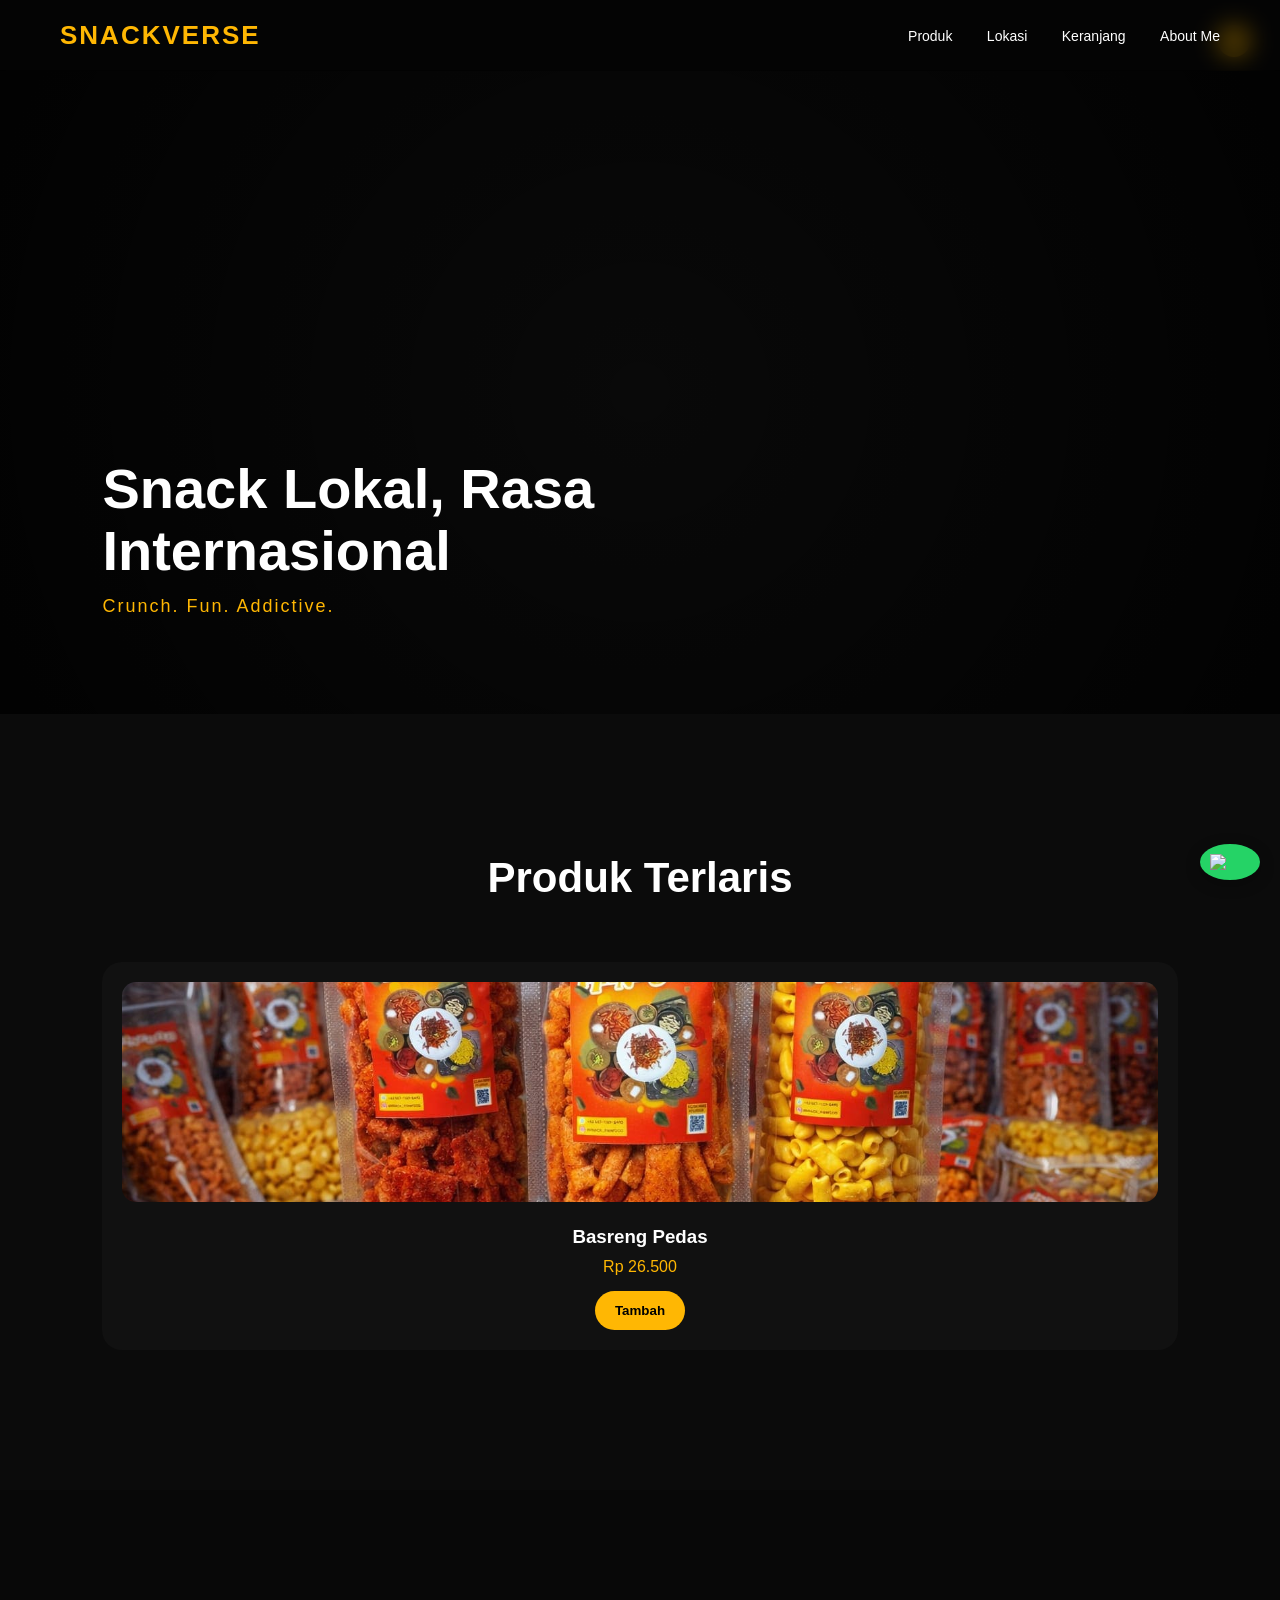
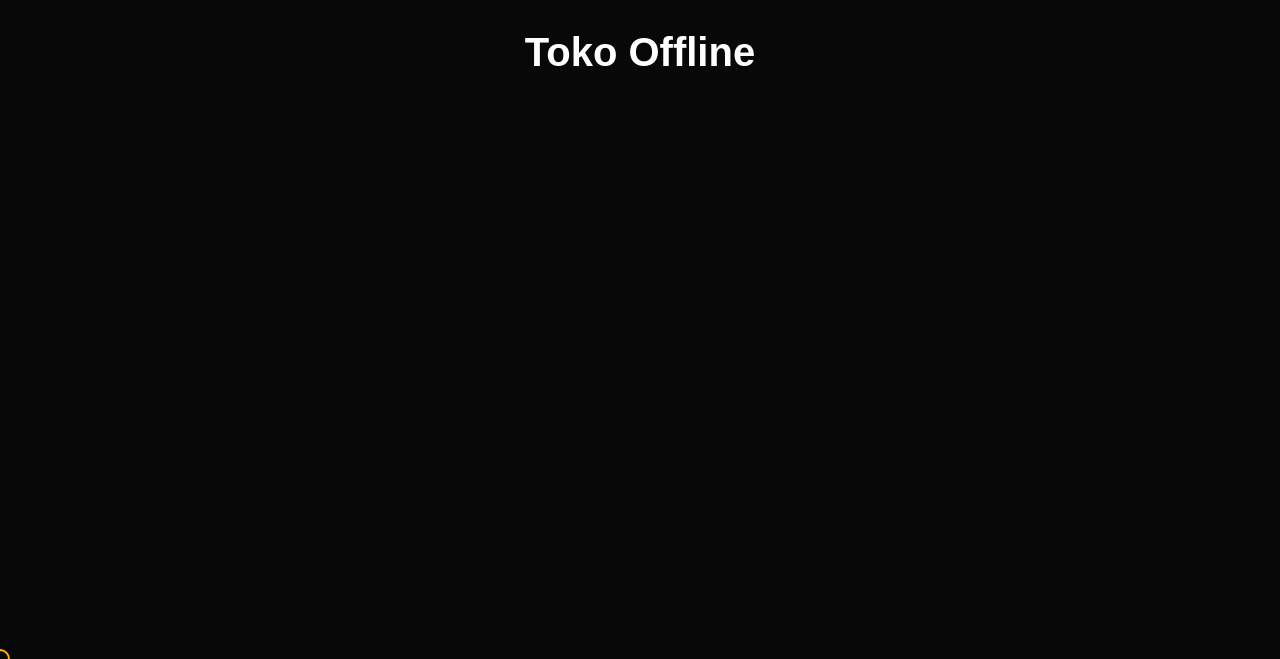
==== index.html @ 7d7ca27d "Update and rename index.php to index.html" ====
<?php session_start(); ?>
<!DOCTYPE html>
<html lang="id">
<head>
<meta charset="UTF-8">
<title>SNACKVERSE</title>
<meta name="viewport" content="width=device-width, initial-scale=1.0">

<link rel="stylesheet" href="css/style.css">
</head>

<body>

<!-- ===== BACKGROUND MUSIC ===== -->
<audio id="bgMusic"></audio>

<!-- ===== NAVBAR ===== -->
<header class="navbar">
  <h1>SNACKVERSE</h1>
  <nav>
    <a href="#products">Produk</a>
    <a href="#location">Lokasi</a>
    <a href="#" id="openCart">Keranjang</a>
    <a href="https://arfian224.github.io/Snack2/">About Me</a>
  </nav>
</header>

<!-- ===== WHATSAPP FLOATING ===== -->
<a href="https://wa.me/6285711018490" target="_blank" class="cs-btn">
  <img src="https://upload.wikimedia.org/wikipedia/commons/6/6b/WhatsApp.svg" width="40">
</a>

<!-- ===== HERO ===== -->
<section class="hero">
  <video autoplay muted loop playsinline>
    <source src="assets/Restaurant food cinematic video advertisement.mp4" type="video/mp4">
  </video>

  <div class="hero-text">
    <h2>Snack Lokal, Rasa Internasional</h2>
    <p>Crunch. Fun. Addictive.</p>
  </div>
</section>

<!-- ===== PRODUCTS ===== -->
<section id="products" class="products">
  <h2>Produk Terlaris</h2>

  <div class="product-grid">
    <div class="product">
      <img src="assets/fianfood.jpeg">
      <h3>Basreng Pedas</h3>
      <p>Rp 26.500</p>
      <button
        data-id="1"
        data-name="Basreng Pedas"
        data-price="26500">
        Tambah
      </button>
    </div>
  </div>
</section>

<!-- ===== LOCATION ===== -->
<section id="location" class="location">
  <h2>Toko Offline</h2>
  <iframe
    src="https://www.google.com/maps?q=Jakarta&output=embed"
    loading="lazy">
  </iframe>
</section>

<!-- ===== CART PANEL ===== -->
<div class="cart-panel" id="cartPanel">
  <h2>Keranjang</h2>
  <div class="cart-items"></div>
  <div class="cart-total"></div>
  <button class="checkout-btn">Checkout</button>
</div>

<!-- ===== CURSOR ===== -->
<div class="cursor"></div>

<!-- ===== MUSIC SCRIPT ===== -->
<script>
const playlist = [
  "assets/fianfood1.mp3",
  "assets/fianfood2.mp3"
];

const audio = document.getElementById("bgMusic");
let index = 0;

audio.src = playlist[index];
audio.volume = 0;
audio.loop = false;

audio.addEventListener("ended", () => {
  index = (index + 1) % playlist.length;
  audio.src = playlist[index];
  audio.play();
});

// autoplay after first click (browser policy)
document.addEventListener("click", function startMusic() {
  audio.play();
  document.removeEventListener("click", startMusic);
});

// fade in
let v = 0;
const fade = setInterval(() => {
  if (v < 0.25) {
    v += 0.01;
    audio.volume = v;
  } else {
    clearInterval(fade);
  }
}, 100);
</script>

<!-- ===== CORE JS ===== -->
<script src="js/main.js"></script>
<script src="js/cart.js"></script>

<!-- ===== CINEMATIC ===== -->
<script src="js/gsap.min.js"></script>
<script src="js/ScrollTrigger.min.js"></script>
<script src="js/lenis.min.js"></script>
<script src="js/cinematic.js"></script>

</body>
</html>
---- css/style.css ----
/* =====================
   RESET & GLOBAL
===================== */
* {
    margin: 0;
    padding: 0;
    box-sizing: border-box;
}

body {
    background: #0b0b0b;
    color: #fff;
    font-family: 'Poppins', sans-serif;
    overflow-x: hidden;
  
}

h1, h2, h3 {
    font-weight: 600;
}

/* =====================
   NAVBAR
===================== */
.navbar {
    position: fixed;
    top: 0;
    width: 100%;
    padding: 20px 60px;
    display: flex;
    justify-content: space-between;
    align-items: center;
    background: rgba(0,0,0,0.6);
    backdrop-filter: blur(12px);
    z-index: 1000;
}

.navbar h1 {
    font-size: 26px;
    letter-spacing: 2px;
    color: #ffb703;
}

.navbar nav a {
    margin-left: 30px;
    text-decoration: none;
    color: #fff;
    font-size: 14px;
    transition: color 0.3s;
}

.navbar nav a:hover {
    color: #ffb703;
}

/* =====================
   HERO CINEMATIC
===================== */
.hero{
  margin-top:70px;
  position:relative;
}

.hero video {
    width: 100%;
    height: 100%;
    object-fit: cover;
}

.hero::after {
    content: "";
    position: absolute;
    inset: 0;
    background: radial-gradient(
        circle at center,
        rgba(0,0,0,0.2),
        rgba(0,0,0,0.85)
    );
}

.hero-text {
    position: absolute;
    bottom: 15%;
    left: 8%;
    z-index: 2;
}

.hero-bg {
  position: absolute;
  inset: 0;
  background:
    linear-gradient(rgba(0,0,0,.6), rgba(0,0,0,.85)),
    url("https://images.unsplash.com/photo-1621939514649-280e2ee25f60");
  background-size: cover;
  background-position: center;
  transform: scale(1.1);
}

.hero-text h2 {
    font-size: 56px;
    max-width: 600px;
    line-height: 1.1;
}

.hero-text p {
    margin-top: 15px;
    font-size: 18px;
    color: #ffb703;
    letter-spacing: 2px;
}

/* =====================
   PRODUCTS
===================== */
.products {
    padding: 140px 8%;
}

.products h2 {
    font-size: 42px;
    margin-bottom: 60px;
    text-align: center;
}

.product-grid {
    display: grid;
    grid-template-columns: repeat(auto-fit, minmax(260px, 1fr));
    gap: 40px;
}

.product {
    background: #111;
    padding: 20px;
    border-radius: 20px;
    text-align: center;
    transition: transform 0.5s, box-shadow 0.5s;
    position: relative;
    overflow: hidden;
}

.product::before {
    content: "";
    position: absolute;
    inset: 0;
    background: radial-gradient(circle, rgba(255,183,3,.25), transparent 70%);
  opacity: 0;
  transition: .5s;
    transform: translateX(-100%);
    transition: transform 0.6s;
}

.product:hover::before {
     opacity: 1;
    transform: translateX(100%);
}

.product:hover {
    transform: translateY(-10px) scale(1.03);
    box-shadow: 0 30px 60px rgba(0,0,0,0.6);
}

.product img {
  width: 100%;
  height: 220px;
  object-fit: cover;
  border-radius: 14px;
  transition: transform .6s ease;
}

.product:hover img {
  transform: scale(1.18) rotate(1deg);
}

.product:hover {
  transform: scale(1.08);
  box-shadow: 0 40px 80px rgba(255,183,3,.25);
}

.product h3 {
    margin: 20px 0 10px;
}

.product p {
    color: #ffb703;
    margin-bottom: 15px;
}

.product button {
    padding: 12px 20px;
    border: none;
    background: #ffb703;
    color: #000;
    cursor: pointer;
    font-weight: bold;
    border-radius: 30px;
    transition: transform 0.3s, background 0.3s;
}

.product button:hover {
    background: #ffd166;
    transform: scale(1.05);
}

/* =====================
   LOCATION
===================== */
.location {
    padding: 140px 8%;
    background: #080808;
}

.location h2 {
    font-size: 40px;
    margin-bottom: 40px;
    text-align: center;
}

.location iframe {
    width: 100%;
    height: 400px;
    border-radius: 16px;
    border: none;
}

/* =====================
   RESPONSIVE
===================== */
@media (max-width: 768px) {
    .hero-text h2 {
        font-size: 36px;
    }

    .navbar {
        padding: 15px 25px;
    }
}

.cursor {
    width: 20px;
    height: 20px;
    border: 2px solid #ffb703;
    border-radius: 50%;
    position: fixed;
    pointer-events: none;
    transform: translate(-50%, -50%);
    transition: transform 0.1s ease-out, background 0.3s;
    z-index: 9999;
}
.cursor.active {
    transform: translate(-50%, -50%) scale(2.5);
    background: radial-gradient(circle, rgba(255,183,3,0.6), transparent);
    box-shadow: 0 0 20px #ffb703;
}


.cart-panel {
    position: fixed;
    top: 0;
    right: -400px;
    width: 350px;
    height: 100vh;
    background: #111;
    padding: 30px;
    transition: right 0.6s ease;
    z-index: 2000;
}

.cart-panel.active {
    right: 0;
}

.cart-item {
    display: flex;
    justify-content: space-between;
    margin-bottom: 15px;
}

.cart-item button {
    background: #ffb703;
    border: none;
    padding: 4px 8px;
    cursor: pointer;
}

.cs-btn {
    position: fixed;
    bottom: 30px;
    right: 30px;
    background: #25D366;
    border-radius: 50%;
    padding: 10px;
    display: flex;
    align-items: center;
    justify-content: center;
    z-index: 9999;
    box-shadow: 0 4px 15px rgba(0,0,0,0.3);
    transition: transform 0.3s;
}

.cs-btn{
  position:fixed;
  bottom:20px;
  right:20px;
  z-index:5000;
}

.chat-widget {
    position: fixed;
    bottom: 100px;
    right: 30px;
    width: 300px;
    max-height: 400px;
    background: #111;
    color: #fff;
    border-radius: 12px;
    display: flex;
    flex-direction: column;
    overflow: hidden;
    box-shadow: 0 5px 20px rgba(0,0,0,0.5);
    z-index: 9999;
}

.chat-header {
    background: #25D366;
    padding: 10px;
    font-weight: bold;
    text-align: center;
}

.chat-body {
    flex: 1;
    padding: 10px;
    overflow-y: auto;
}

#chatInput {
    border: none;
    padding: 10px;
    width: 100%;
    outline: none;
    background: #222;
    color: #fff;
}

/* =========================
   CHECKOUT PAGE FIX FINAL
========================= */

.checkout {
  min-height: 100vh;
  width: 100%;
  display: flex;
  justify-content: center;
  align-items: center;
  background: #0b0b0b;
}

.checkout-box {
  background: #111;
  padding: 40px;
  border-radius: 20px;
  max-width: 500px;
  width: 100%;
  text-align: center;
  border: 2px solid lime;
}

.checkout-box::after {
  content: "CSS AKTIF";
  display: block;
  margin-top: 15px;
  color: lime;
}

.checkout-btn{
  width:100%;
  padding:18px;
  margin-top:20px;
  border:none;
  border-radius:40px;
  background:linear-gradient(135deg,#ffb703,#ffd166);
  color:#000;
  font-size:18px;
  font-weight:700;
  cursor:pointer;
  position:relative;
  overflow:hidden;
  box-shadow:0 20px 40px rgba(255,183,3,.35);
  transition:transform .25s ease, box-shadow .25s ease;
}

.checkout-btn::before{
  content:"";
  position:absolute;
  inset:0;
  background:linear-gradient(120deg,transparent,rgba(255,255,255,.6),transparent);
  transform:translateX(-100%);
}

.checkout-btn:hover::before{
  animation:shine 1.2s infinite;
}

@keyframes shine{
  100%{transform:translateX(100%)}
}
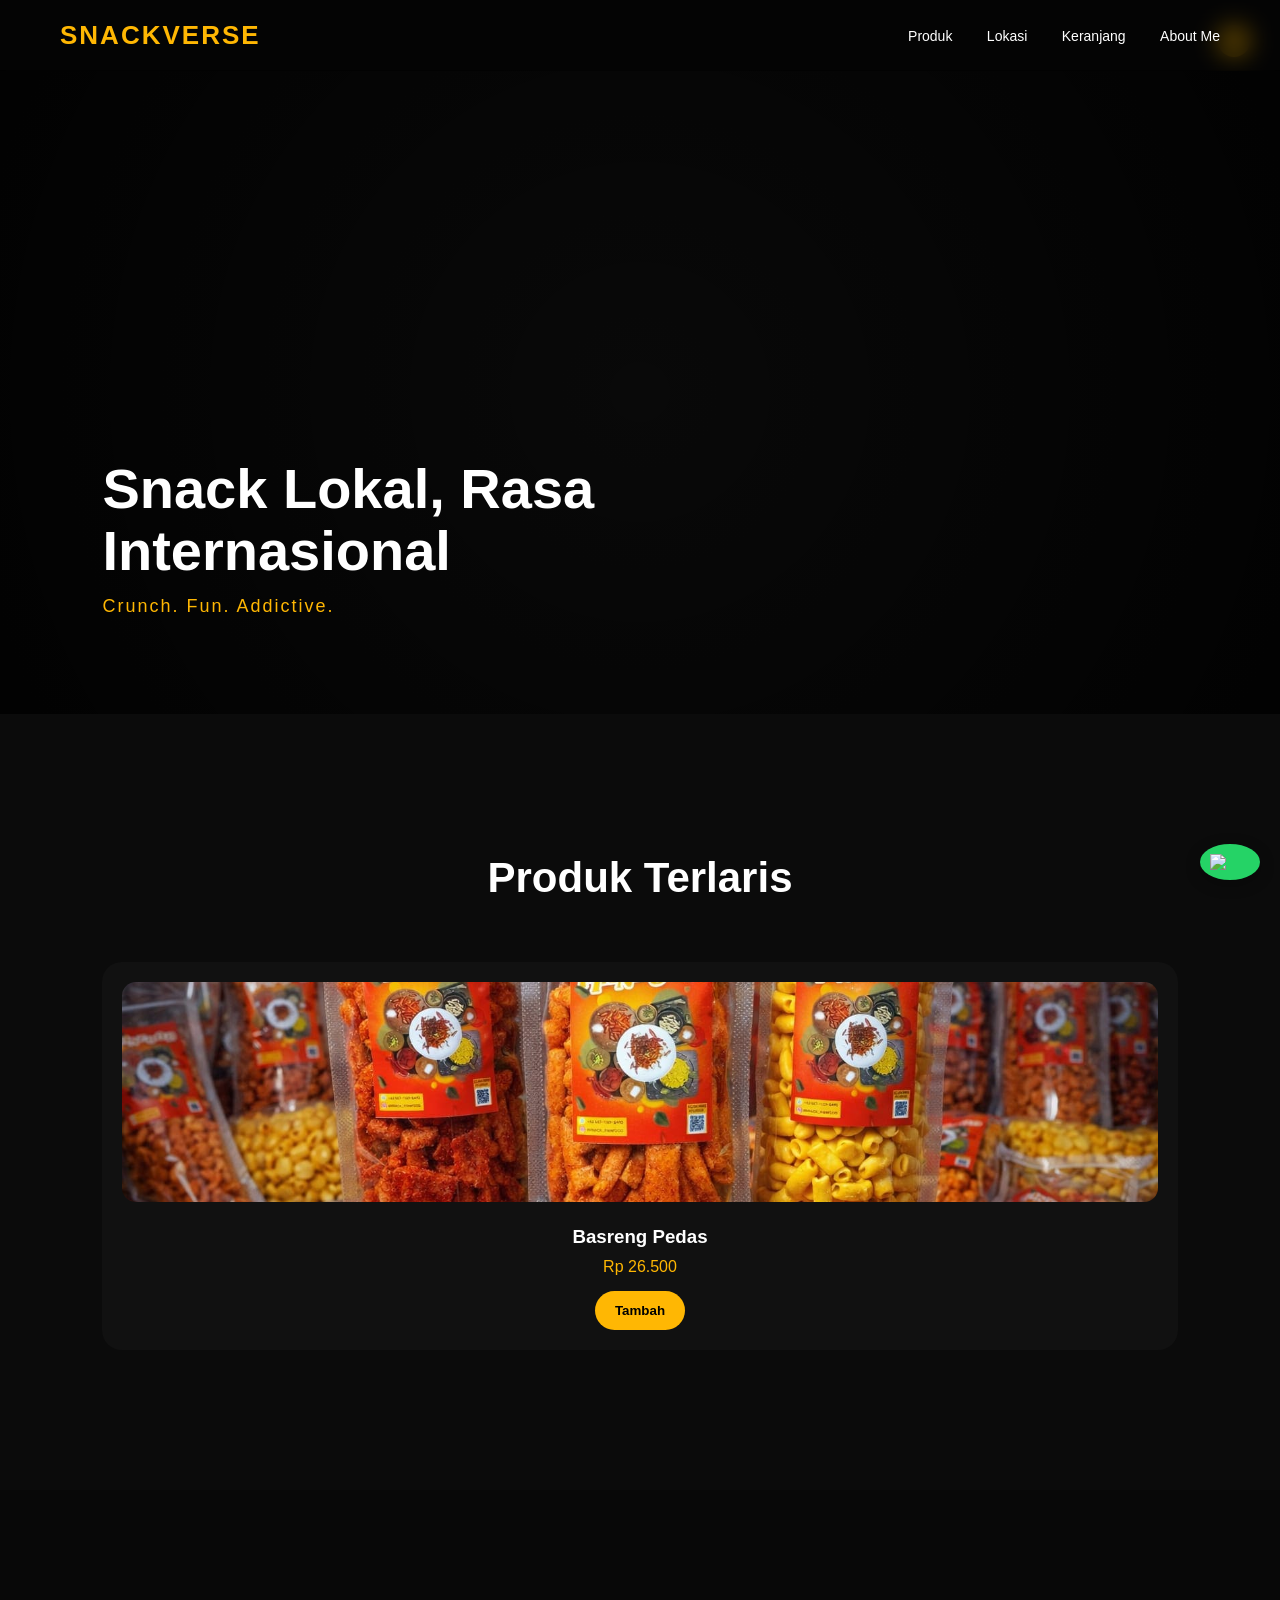
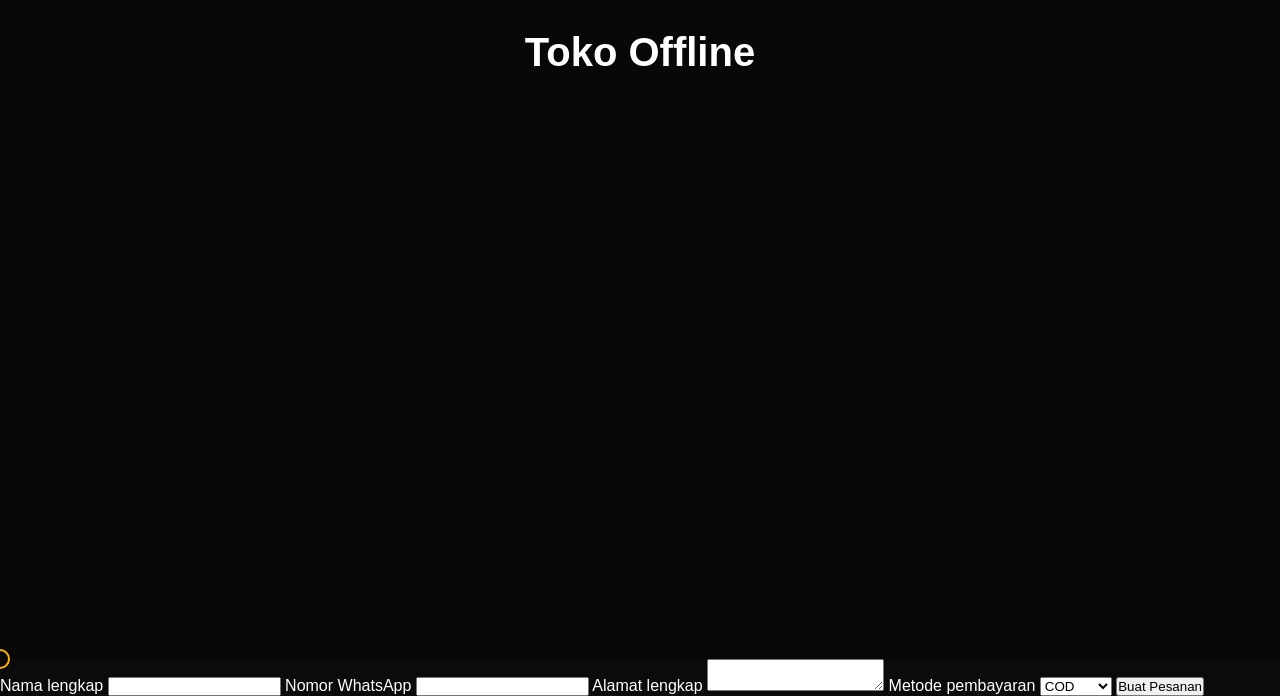
==== commit 40d2f78b: "Update index.html" ====
--- a/index.html
+++ b/index.html
@@ -51,12 +51,14 @@
       <img src="assets/fianfood.jpeg">
       <h3>Basreng Pedas</h3>
       <p>Rp 26.500</p>
-      <button
-        data-id="1"
-        data-name="Basreng Pedas"
-        data-price="26500">
-        Tambah
-      </button>
+      
+<button
+  data-id="basreng"
+  data-name="Basreng Pedas"
+  data-price="26500">
+  Tambah
+</button>
+
     </div>
   </div>
 </section>
@@ -81,42 +83,159 @@
 <!-- ===== CURSOR ===== -->
 <div class="cursor"></div>
 
+  
+<form id="checkoutForm">
+  <label for="name">Nama lengkap</label>
+  <input id="name" name="name" required maxlength="100">
+
+  <label for="phone">Nomor WhatsApp</label>
+  <input id="phone" name="phone" required maxlength="25">
+
+  <label for="address">Alamat lengkap</label>
+  <textarea id="address" name="address" required maxlength="500"></textarea>
+
+  <label for="payment">Metode pembayaran</label>
+  <select id="payment" name="payment" required>
+    <option value="COD">COD</option>
+    <option value="Transfer">Transfer</option>
+    <option value="E-Wallet">E-Wallet</option>
+  </select>
+
+  <!-- Honeypot sederhana untuk bot -->
+  <div aria-hidden="true" style="position:absolute;left:-9999px">
+    <label for="website">Jangan isi kolom ini</label>
+    <input id="website" name="website" tabindex="-1" autocomplete="off">
+  </div>
+
+  <button id="submitOrderBtn" type="submit">
+    Buat Pesanan
+  </button>
+  <p id="orderMessage" role="status"></p>
+</form>
+
+<script>
+const checkoutForm = document.getElementById("checkoutForm");
+const submitBtn = document.getElementById("submitOrderBtn");
+const message = document.getElementById("orderMessage");
+
+checkoutForm.addEventListener("submit", function(event) {
+  event.preventDefault();
+
+  // Ganti `cart` dengan variabel keranjang SNACKVERSE kamu.
+  const currentCart = JSON.parse(
+    localStorage.getItem("cart") || "[]"
+  );
+
+  if (!currentCart.length) {
+    message.textContent = "Keranjang kamu masih kosong.";
+    return;
+  }
+
+  const formData = {
+    name: document.getElementById("name").value,
+    phone: document.getElementById("phone").value,
+    address: document.getElementById("address").value,
+    payment: document.getElementById("payment").value,
+    website: document.getElementById("website").value,
+
+    // Kirim ID dan qty. Harga akan diperiksa di server.
+    items: currentCart.map(item => ({
+      id: String(item.id),
+      qty: Number(item.qty)
+    }))
+  };
+
+  submitBtn.disabled = true;
+  message.textContent = "Sedang menyimpan pesanan...";
+
+  google.script.run
+    .withSuccessHandler(function(result) {
+      if (!result || !result.success) {
+        message.textContent = "Pesanan belum berhasil disimpan.";
+        submitBtn.disabled = false;
+        return;
+      }
+
+      message.textContent =
+        "Pesanan berhasil! Nomor pesanan: " + result.orderId;
+
+      localStorage.removeItem("cart");
+      checkoutForm.reset();
+      submitBtn.disabled = false;
+    })
+    .withFailureHandler(function(error) {
+      message.textContent =
+        error && error.message
+          ? error.message
+          : "Terjadi kesalahan. Silakan coba kembali.";
+
+      submitBtn.disabled = false;
+    })
+    .submitOrder(formData);
+});
+</script>
+
 <!-- ===== MUSIC SCRIPT ===== -->
 <script>
-const playlist = [
-  "assets/fianfood1.mp3",
-  "assets/fianfood2.mp3"
-];
-
-const audio = document.getElementById("bgMusic");
-let index = 0;
-
-audio.src = playlist[index];
-audio.volume = 0;
-audio.loop = false;
-
-audio.addEventListener("ended", () => {
-  index = (index + 1) % playlist.length;
-  audio.src = playlist[index];
-  audio.play();
+const checkoutForm = document.getElementById("checkoutForm");
+const submitBtn = document.getElementById("submitOrderBtn");
+const message = document.getElementById("orderMessage");
+
+checkoutForm.addEventListener("submit", function(event) {
+  event.preventDefault();
+
+  // Ganti `cart` dengan variabel keranjang SNACKVERSE kamu.
+  const currentCart = JSON.parse(
+    localStorage.getItem("cart") || "[]"
+  );
+
+  if (!currentCart.length) {
+    message.textContent = "Keranjang kamu masih kosong.";
+    return;
+  }
+
+  const formData = {
+    name: document.getElementById("name").value,
+    phone: document.getElementById("phone").value,
+    address: document.getElementById("address").value,
+    payment: document.getElementById("payment").value,
+    website: document.getElementById("website").value,
+
+    // Kirim ID dan qty. Harga akan diperiksa di server.
+    items: currentCart.map(item => ({
+      id: String(item.id),
+      qty: Number(item.qty)
+    }))
+  };
+
+  submitBtn.disabled = true;
+  message.textContent = "Sedang menyimpan pesanan...";
+
+  google.script.run
+    .withSuccessHandler(function(result) {
+      if (!result || !result.success) {
+        message.textContent = "Pesanan belum berhasil disimpan.";
+        submitBtn.disabled = false;
+        return;
+      }
+
+      message.textContent =
+        "Pesanan berhasil! Nomor pesanan: " + result.orderId;
+
+      localStorage.removeItem("cart");
+      checkoutForm.reset();
+      submitBtn.disabled = false;
+    })
+    .withFailureHandler(function(error) {
+      message.textContent =
+        error && error.message
+          ? error.message
+          : "Terjadi kesalahan. Silakan coba kembali.";
+
+      submitBtn.disabled = false;
+    })
+    .submitOrder(formData);
 });
-
-// autoplay after first click (browser policy)
-document.addEventListener("click", function startMusic() {
-  audio.play();
-  document.removeEventListener("click", startMusic);
-});
-
-// fade in
-let v = 0;
-const fade = setInterval(() => {
-  if (v < 0.25) {
-    v += 0.01;
-    audio.volume = v;
-  } else {
-    clearInterval(fade);
-  }
-}, 100);
 </script>
 
 <!-- ===== CORE JS ===== -->
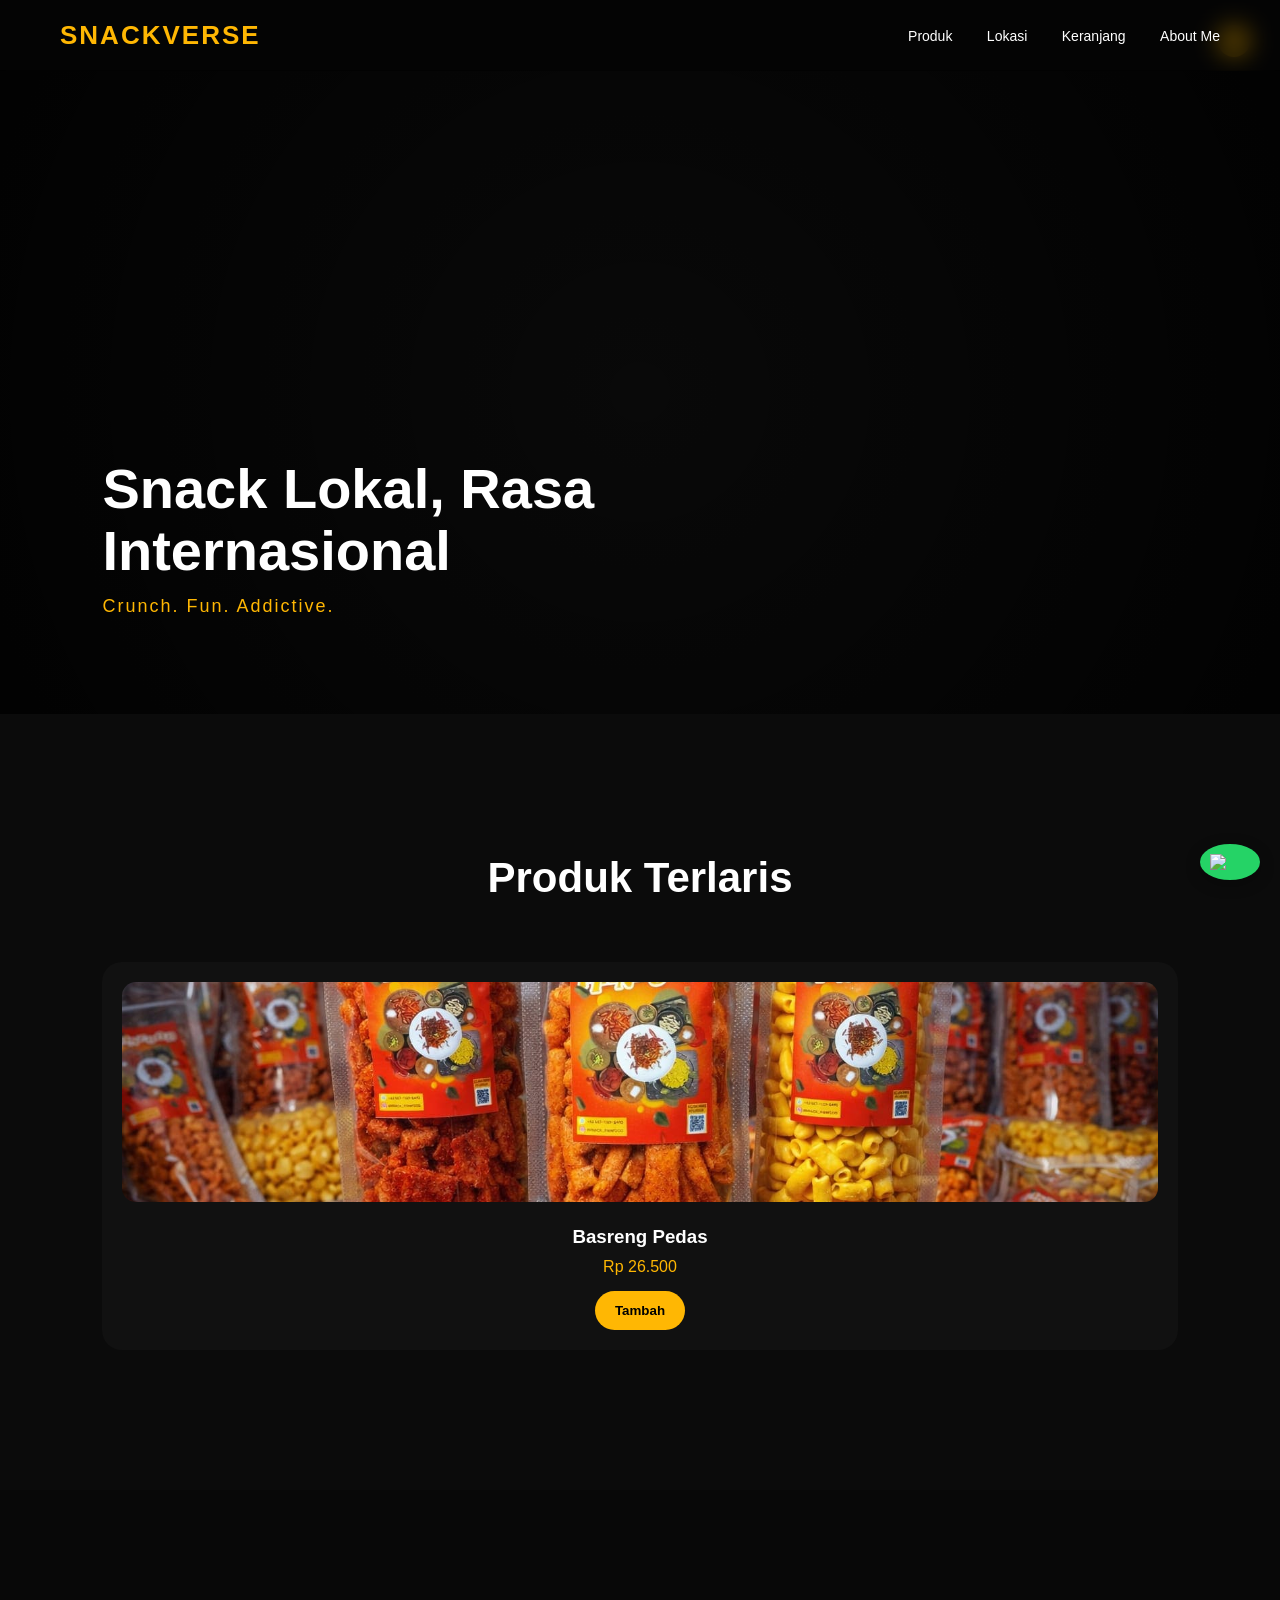
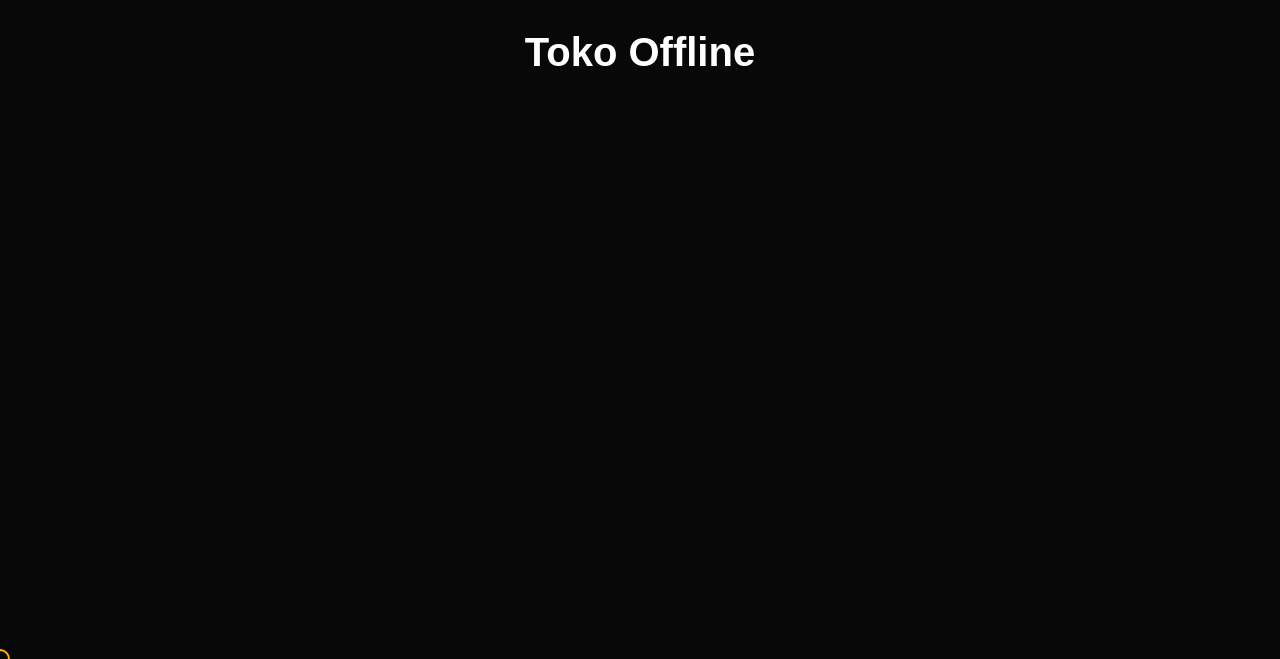
==== commit 832f903c: "Update index.html" ====
--- a/index.html
+++ b/index.html
@@ -84,96 +84,7 @@
 <div class="cursor"></div>
 
   
-<form id="checkoutForm">
-  <label for="name">Nama lengkap</label>
-  <input id="name" name="name" required maxlength="100">
 
-  <label for="phone">Nomor WhatsApp</label>
-  <input id="phone" name="phone" required maxlength="25">
-
-  <label for="address">Alamat lengkap</label>
-  <textarea id="address" name="address" required maxlength="500"></textarea>
-
-  <label for="payment">Metode pembayaran</label>
-  <select id="payment" name="payment" required>
-    <option value="COD">COD</option>
-    <option value="Transfer">Transfer</option>
-    <option value="E-Wallet">E-Wallet</option>
-  </select>
-
-  <!-- Honeypot sederhana untuk bot -->
-  <div aria-hidden="true" style="position:absolute;left:-9999px">
-    <label for="website">Jangan isi kolom ini</label>
-    <input id="website" name="website" tabindex="-1" autocomplete="off">
-  </div>
-
-  <button id="submitOrderBtn" type="submit">
-    Buat Pesanan
-  </button>
-  <p id="orderMessage" role="status"></p>
-</form>
-
-<script>
-const checkoutForm = document.getElementById("checkoutForm");
-const submitBtn = document.getElementById("submitOrderBtn");
-const message = document.getElementById("orderMessage");
-
-checkoutForm.addEventListener("submit", function(event) {
-  event.preventDefault();
-
-  // Ganti `cart` dengan variabel keranjang SNACKVERSE kamu.
-  const currentCart = JSON.parse(
-    localStorage.getItem("cart") || "[]"
-  );
-
-  if (!currentCart.length) {
-    message.textContent = "Keranjang kamu masih kosong.";
-    return;
-  }
-
-  const formData = {
-    name: document.getElementById("name").value,
-    phone: document.getElementById("phone").value,
-    address: document.getElementById("address").value,
-    payment: document.getElementById("payment").value,
-    website: document.getElementById("website").value,
-
-    // Kirim ID dan qty. Harga akan diperiksa di server.
-    items: currentCart.map(item => ({
-      id: String(item.id),
-      qty: Number(item.qty)
-    }))
-  };
-
-  submitBtn.disabled = true;
-  message.textContent = "Sedang menyimpan pesanan...";
-
-  google.script.run
-    .withSuccessHandler(function(result) {
-      if (!result || !result.success) {
-        message.textContent = "Pesanan belum berhasil disimpan.";
-        submitBtn.disabled = false;
-        return;
-      }
-
-      message.textContent =
-        "Pesanan berhasil! Nomor pesanan: " + result.orderId;
-
-      localStorage.removeItem("cart");
-      checkoutForm.reset();
-      submitBtn.disabled = false;
-    })
-    .withFailureHandler(function(error) {
-      message.textContent =
-        error && error.message
-          ? error.message
-          : "Terjadi kesalahan. Silakan coba kembali.";
-
-      submitBtn.disabled = false;
-    })
-    .submitOrder(formData);
-});
-</script>
 
 <!-- ===== MUSIC SCRIPT ===== -->
 <script>
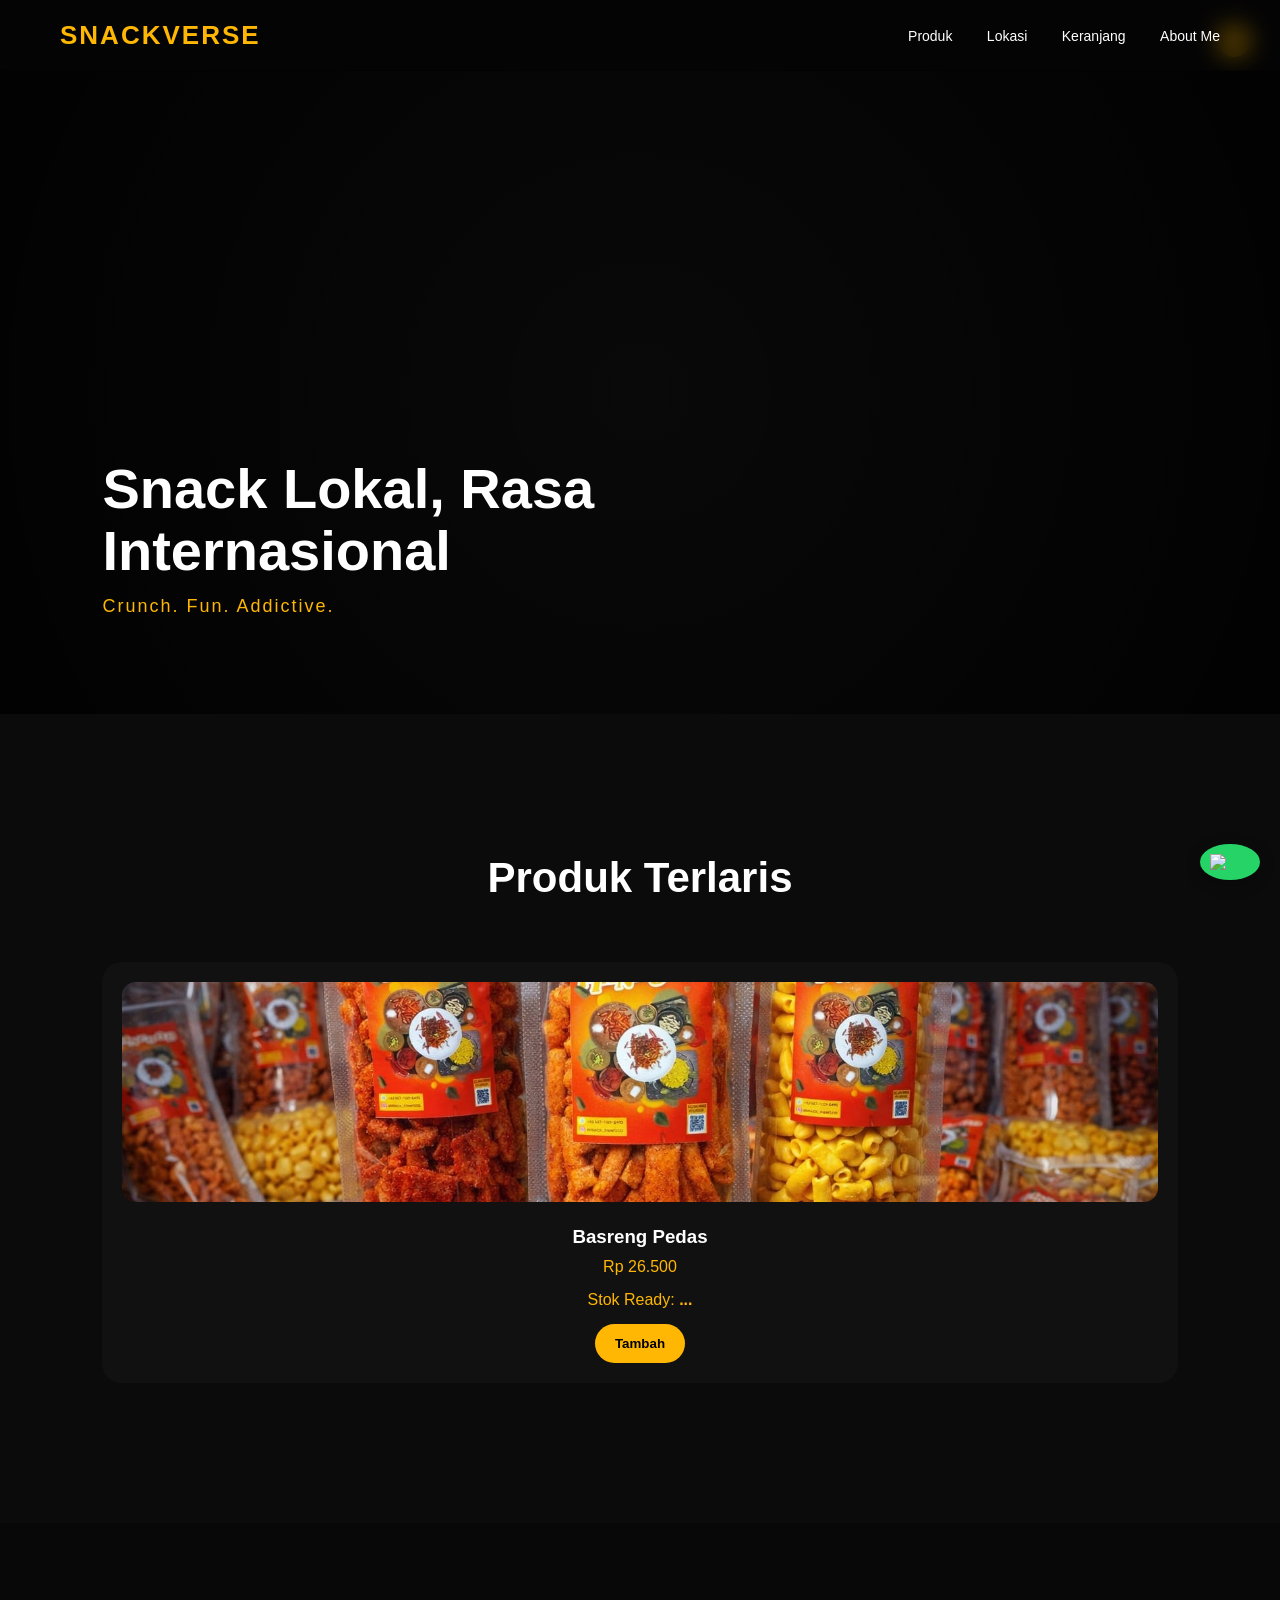
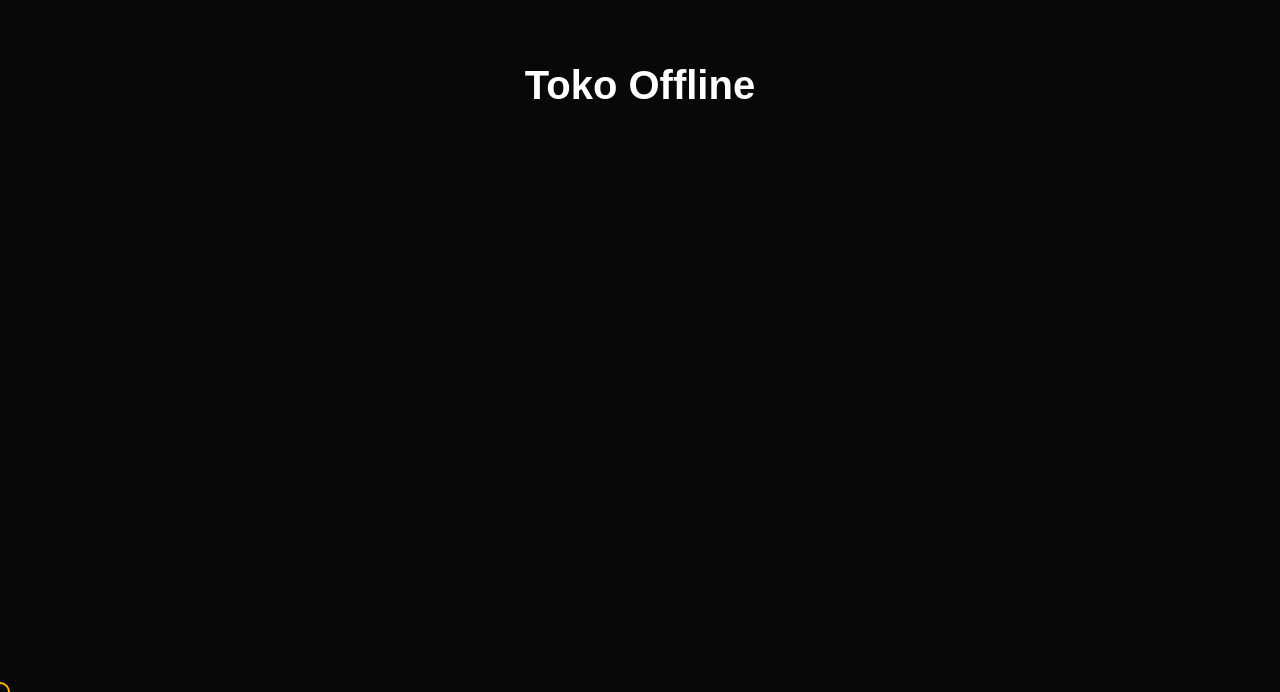
==== commit 1b9cce39: "Update index.html" ====
--- a/index.html
+++ b/index.html
@@ -51,6 +51,10 @@
       <img src="assets/fianfood.jpeg">
       <h3>Basreng Pedas</h3>
       <p>Rp 26.500</p>
+
+        <p class="stock-info">
+    Stok Ready: <strong id="stock-basreng">...</strong>
+  </p>
       
 <button
   data-id="basreng"
@@ -148,6 +152,46 @@
     .submitOrder(formData);
 });
 </script>
+  
+  <script>
+const API_URL = "https://script.google.com/macros/s/AKfycbwlpFqoVafYpNEHM-cmXrdIVKmioEz2Zqyn8erxo3lLnHwy06B9lQu9Y9KOUCKa-6s6/exec";
+
+async function loadStock() {
+  try {
+    const response = await fetch(API_URL + "?action=products");
+    const result = await response.json();
+
+    result.products.forEach(product => {
+      const stockElement =
+        document.getElementById("stock-" + product.id);
+
+      if (stockElement) {
+        stockElement.textContent = product.stock;
+      }
+
+      const button =
+        document.querySelector(
+          `[data-id="${product.id}"]`
+        );
+
+      if (button) {
+        if (product.stock <= 0) {
+          button.disabled = true;
+          button.textContent = "Stok Habis";
+        } else {
+          button.disabled = false;
+          button.textContent = "Tambah";
+        }
+      }
+    });
+
+  } catch (error) {
+    console.error("Gagal mengambil stok:", error);
+  }
+}
+
+loadStock();
+</script>
 
 <!-- ===== CORE JS ===== -->
 <script src="js/main.js"></script>
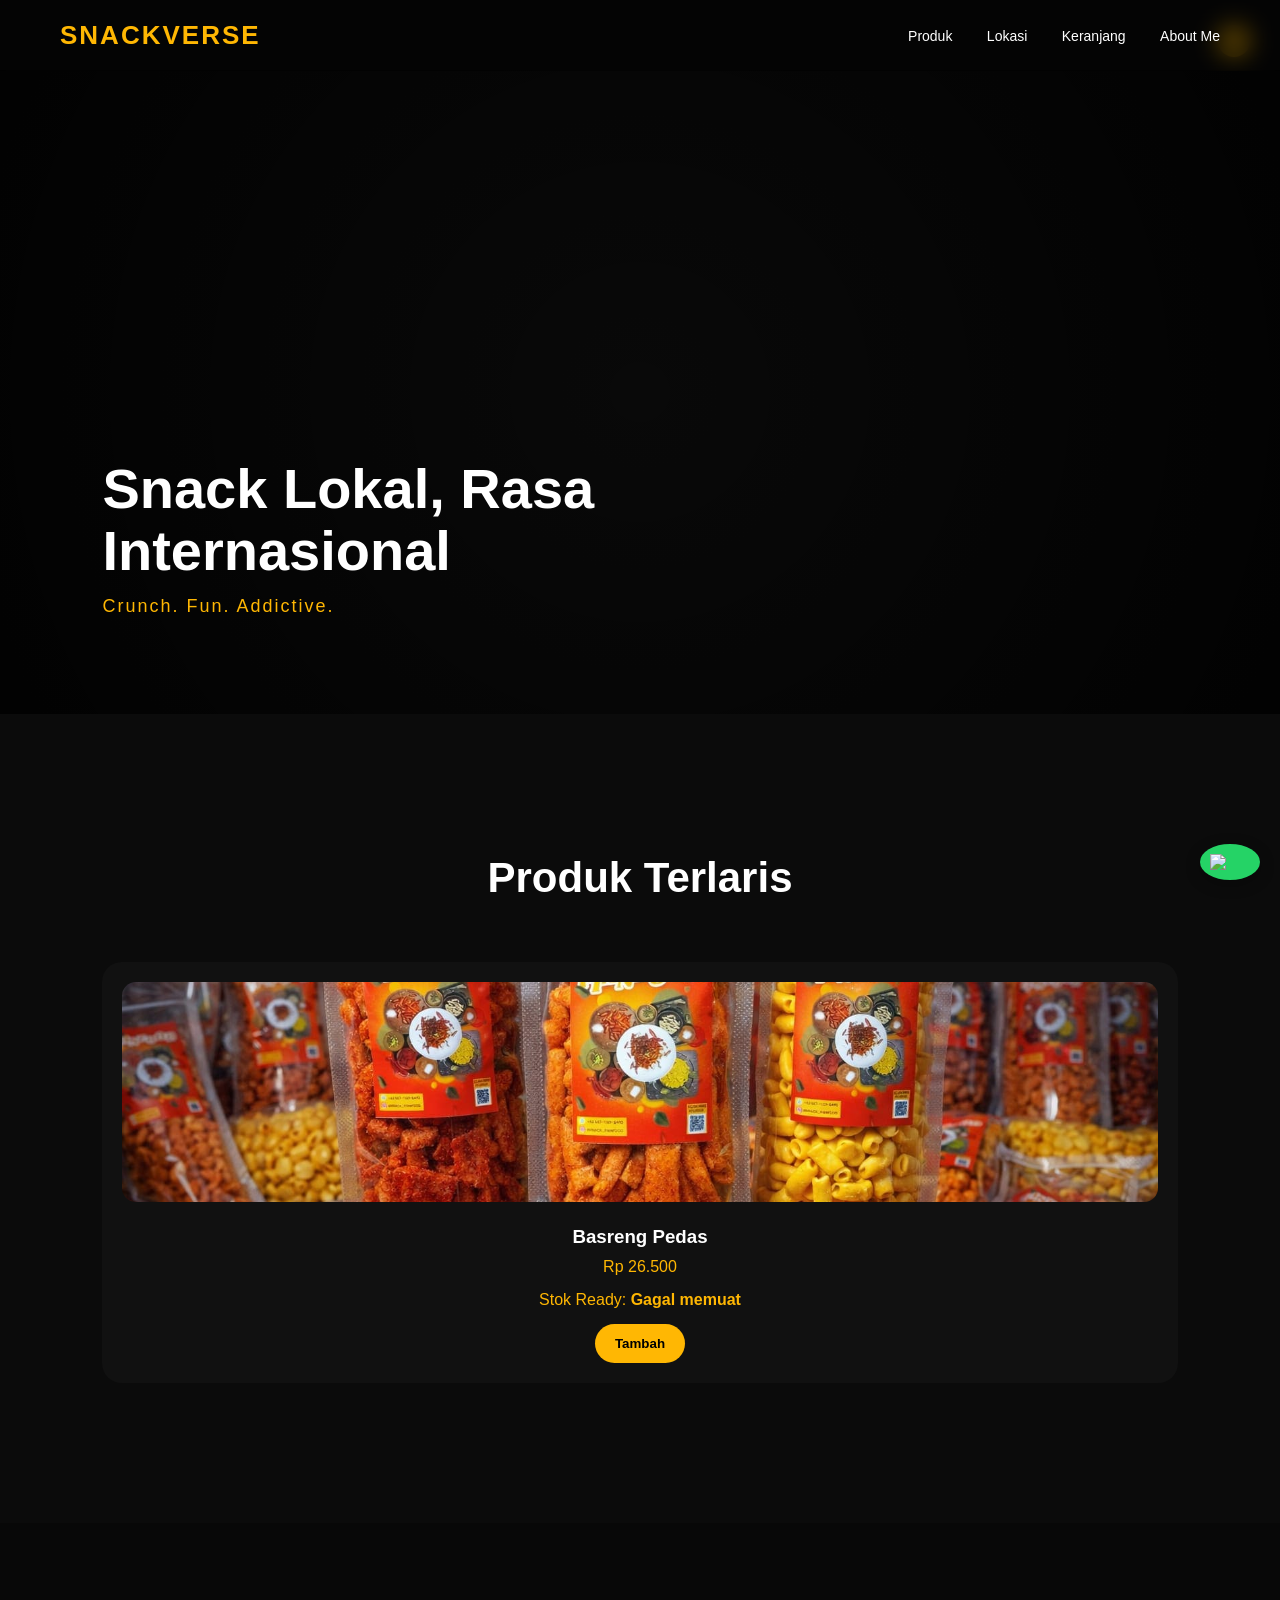
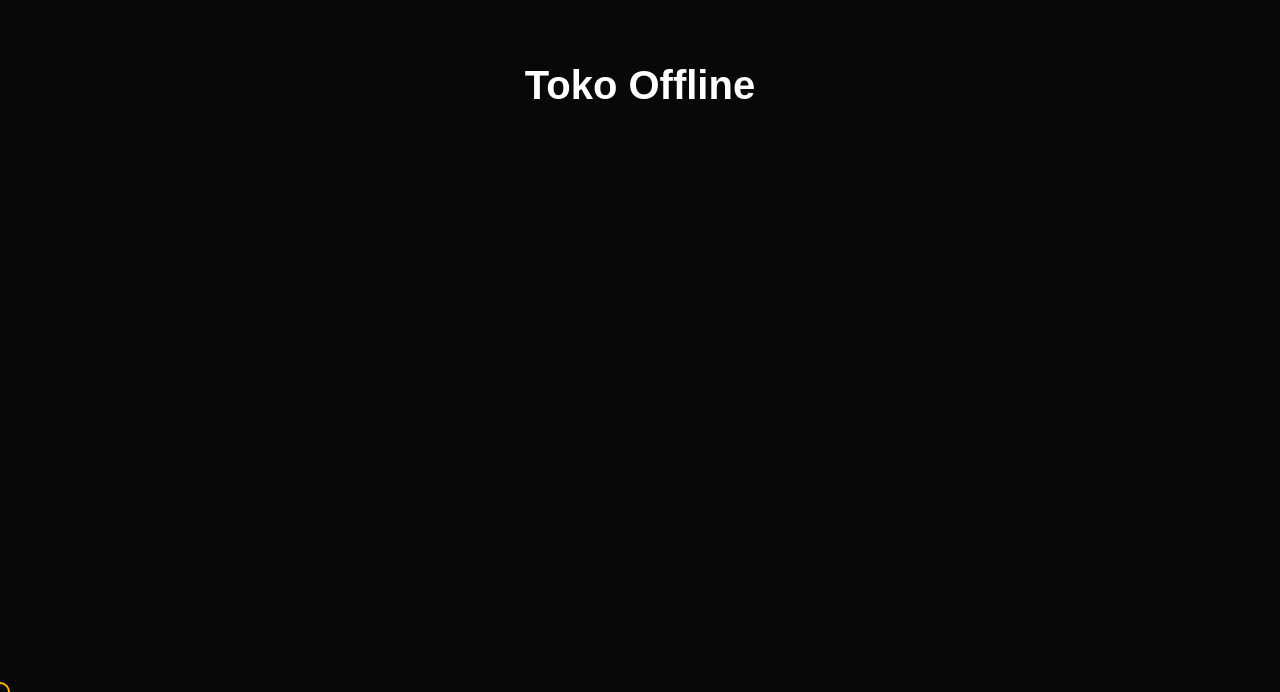
==== commit 981e53a1: "Update index.html" ====
--- a/index.html
+++ b/index.html
@@ -92,7 +92,6 @@
 
 <!-- ===== MUSIC SCRIPT ===== -->
 <script>
-const checkoutForm = document.getElementById("checkoutForm");
 const submitBtn = document.getElementById("submitOrderBtn");
 const message = document.getElementById("orderMessage");
 
@@ -153,20 +152,58 @@
 });
 </script>
   
-  <script>
-const API_URL = "https://script.google.com/macros/s/AKfycbwlpFqoVafYpNEHM-cmXrdIVKmioEz2Zqyn8erxo3lLnHwy06B9lQu9Y9KOUCKa-6s6/exec";
+ <script>
+const API_URL = "https://script.google.com/macros/s/AKfycbyhaHrTa7wRjHmRpggMmfH5o8lrvmOd4d9ZCAj-Gnqxg0Ag2-CDosqJVzrbXB2FIZ8z/exec";
 
 async function loadStock() {
+
+  const stockElement =
+    document.getElementById("stock-basreng");
+
   try {
-    const response = await fetch(API_URL + "?action=products");
+
+    // Supaya kelihatan bahwa JS mulai bekerja
+    stockElement.textContent = "Memuat...";
+
+    const response = await fetch(
+      API_URL + "?action=products"
+    );
+
+    console.log("HTTP STATUS:", response.status);
+
+    if (!response.ok) {
+      throw new Error(
+        "HTTP Error: " + response.status
+      );
+    }
+
     const result = await response.json();
 
+    console.log("DATA DARI APPS SCRIPT:", result);
+
+    if (!result.success) {
+      throw new Error(
+        result.message || "API gagal"
+      );
+    }
+
     result.products.forEach(product => {
-      const stockElement =
-        document.getElementById("stock-" + product.id);
-
-      if (stockElement) {
-        stockElement.textContent = product.stock;
+
+      console.log(
+        "Produk:",
+        product.id,
+        "Stok:",
+        product.stock
+      );
+
+      const element =
+        document.getElementById(
+          "stock-" + product.id
+        );
+
+      if (element) {
+        element.textContent =
+          product.stock;
       }
 
       const button =
@@ -175,18 +212,33 @@
         );
 
       if (button) {
-        if (product.stock <= 0) {
+
+        if (Number(product.stock) <= 0) {
+
           button.disabled = true;
-          button.textContent = "Stok Habis";
+          button.textContent =
+            "Stok Habis";
+
         } else {
+
           button.disabled = false;
-          button.textContent = "Tambah";
+          button.textContent =
+            "Tambah";
+
         }
       }
     });
 
   } catch (error) {
-    console.error("Gagal mengambil stok:", error);
+
+    console.error(
+      "ERROR LOAD STOCK:",
+      error
+    );
+
+    stockElement.textContent =
+      "Gagal memuat";
+
   }
 }
 
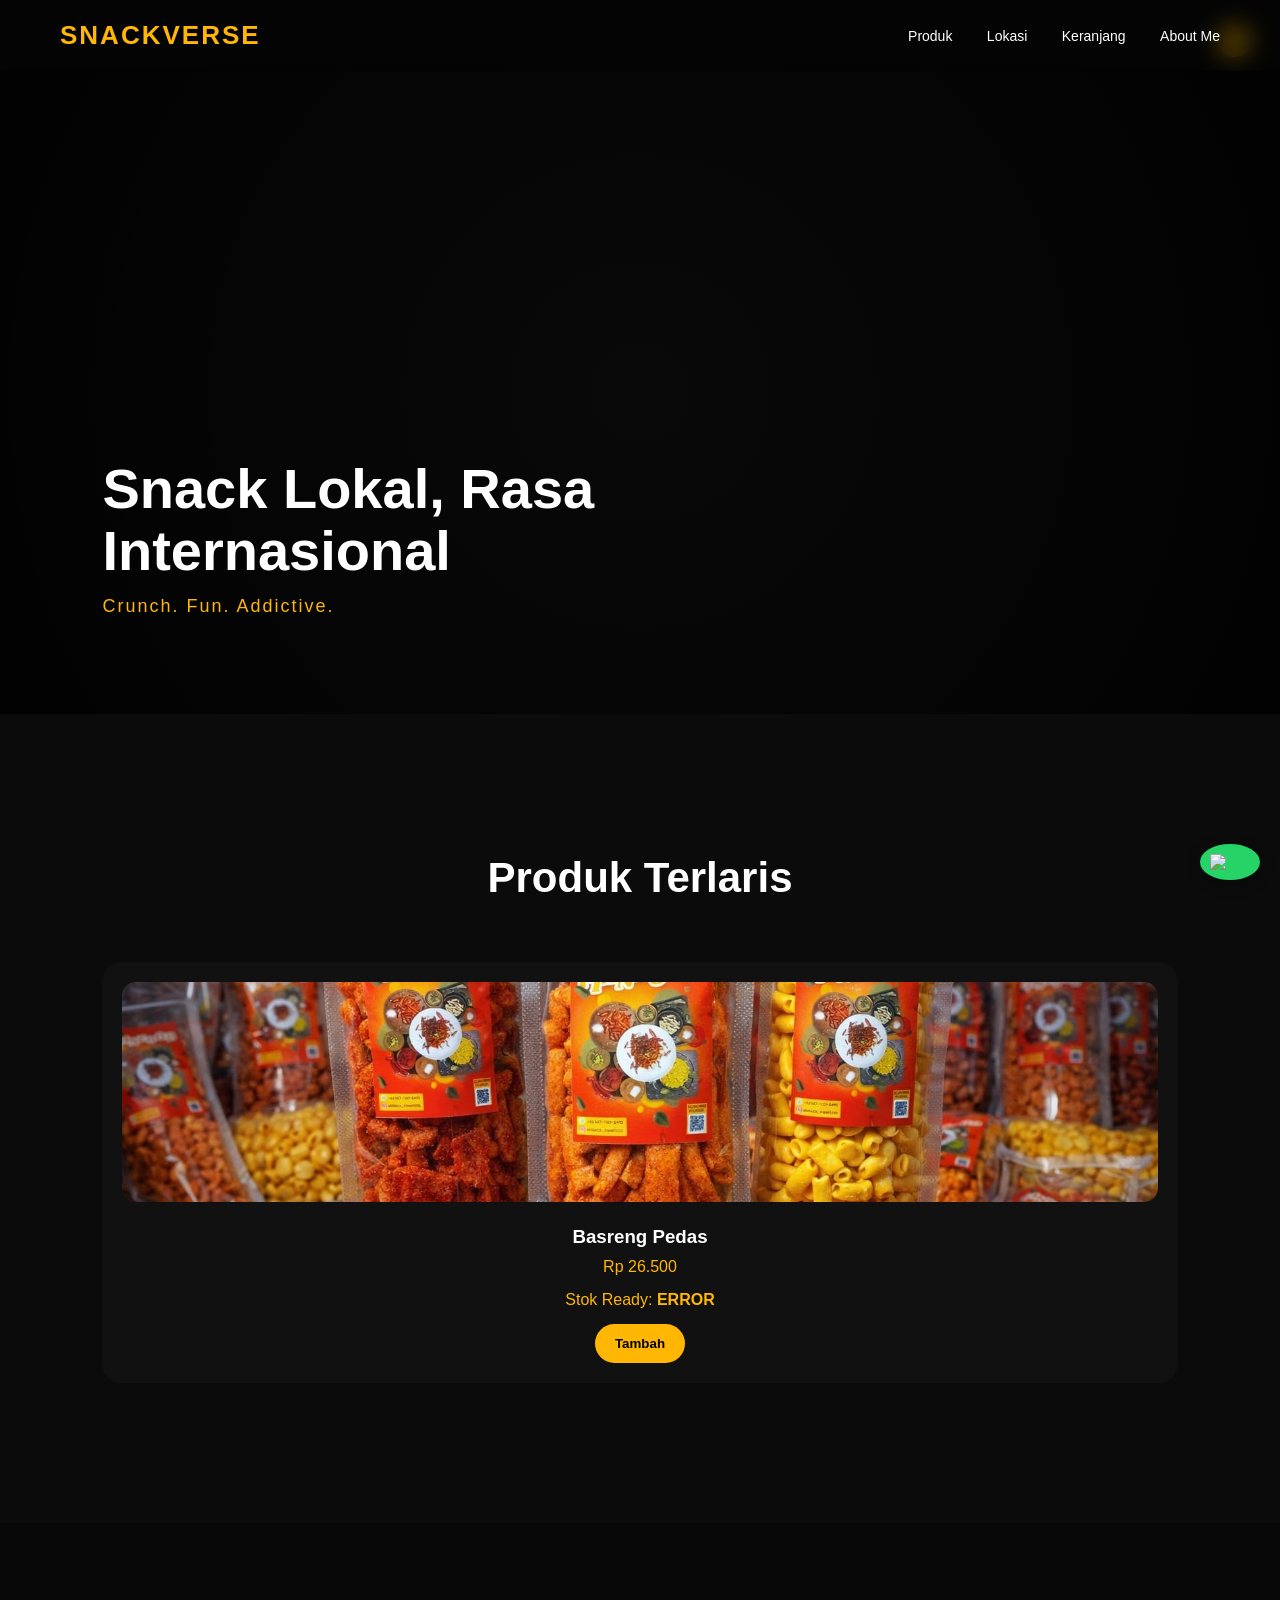
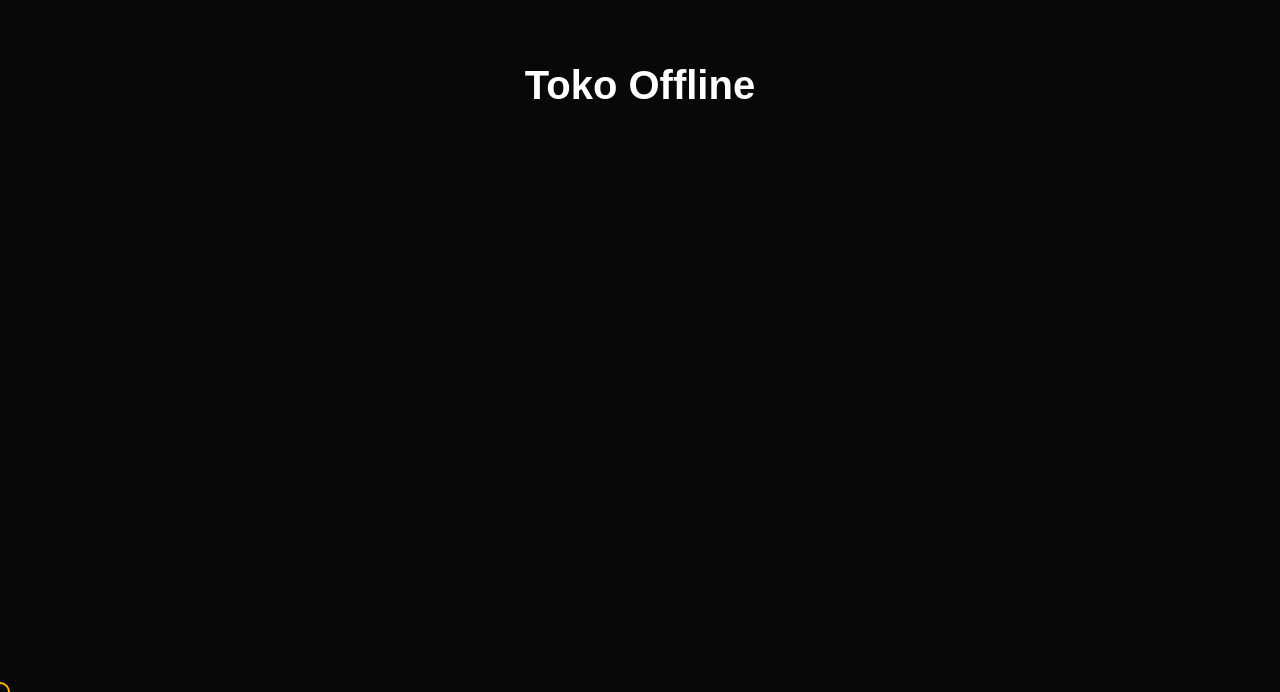
==== commit 4241414d: "Refactor index.html structure and content" ====
--- a/index.html
+++ b/index.html
@@ -150,101 +150,57 @@
     })
     .submitOrder(formData);
 });
-</script>
-  
- <script>
-const API_URL = "https://script.google.com/macros/s/AKfycbyhaHrTa7wRjHmRpggMmfH5o8lrvmOd4d9ZCAj-Gnqxg0Ag2-CDosqJVzrbXB2FIZ8z/exec";
-
-async function loadStock() {
-
-  const stockElement =
-    document.getElementById("stock-basreng");
-
-  try {
-
-    // Supaya kelihatan bahwa JS mulai bekerja
-    stockElement.textContent = "Memuat...";
-
-    const response = await fetch(
-      API_URL + "?action=products"
-    );
-
-    console.log("HTTP STATUS:", response.status);
-
-    if (!response.ok) {
-      throw new Error(
-        "HTTP Error: " + response.status
+</script>  
+
+<script>
+const API_URL =
+  "https://script.google.com/macros/s/AKfycbyhaHrTa7wRjHmRpggMmfH5o8lrvmOd4d9ZCAj-Gnqxg0Ag2-CDosqJVzrbXB2FIZ8z/exec";
+
+fetch(API_URL + "?action=products")
+  .then(response => {
+    console.log("Response:", response);
+    return response.text();
+  })
+  .then(text => {
+
+    console.log("ISI RESPONSE:");
+    console.log(text);
+
+    const result = JSON.parse(text);
+
+    console.log("JSON:", result);
+
+    const basreng =
+      result.products.find(
+        product => product.id === "basreng"
       );
+
+    if (!basreng) {
+      document.getElementById(
+        "stock-basreng"
+      ).textContent = "Produk tidak ditemukan";
+
+      return;
     }
 
-    const result = await response.json();
-
-    console.log("DATA DARI APPS SCRIPT:", result);
-
-    if (!result.success) {
-      throw new Error(
-        result.message || "API gagal"
-      );
-    }
-
-    result.products.forEach(product => {
-
-      console.log(
-        "Produk:",
-        product.id,
-        "Stok:",
-        product.stock
-      );
-
-      const element =
-        document.getElementById(
-          "stock-" + product.id
-        );
-
-      if (element) {
-        element.textContent =
-          product.stock;
-      }
-
-      const button =
-        document.querySelector(
-          `[data-id="${product.id}"]`
-        );
-
-      if (button) {
-
-        if (Number(product.stock) <= 0) {
-
-          button.disabled = true;
-          button.textContent =
-            "Stok Habis";
-
-        } else {
-
-          button.disabled = false;
-          button.textContent =
-            "Tambah";
-
-        }
-      }
-    });
-
-  } catch (error) {
+    document.getElementById(
+      "stock-basreng"
+    ).textContent = basreng.stock;
+
+  })
+  .catch(error => {
 
     console.error(
-      "ERROR LOAD STOCK:",
+      "FETCH ERROR:",
       error
     );
 
-    stockElement.textContent =
-      "Gagal memuat";
-
-  }
-}
-
-loadStock();
+    document.getElementById(
+      "stock-basreng"
+    ).textContent = "ERROR";
+
+  });
 </script>
-
 <!-- ===== CORE JS ===== -->
 <script src="js/main.js"></script>
 <script src="js/cart.js"></script>
